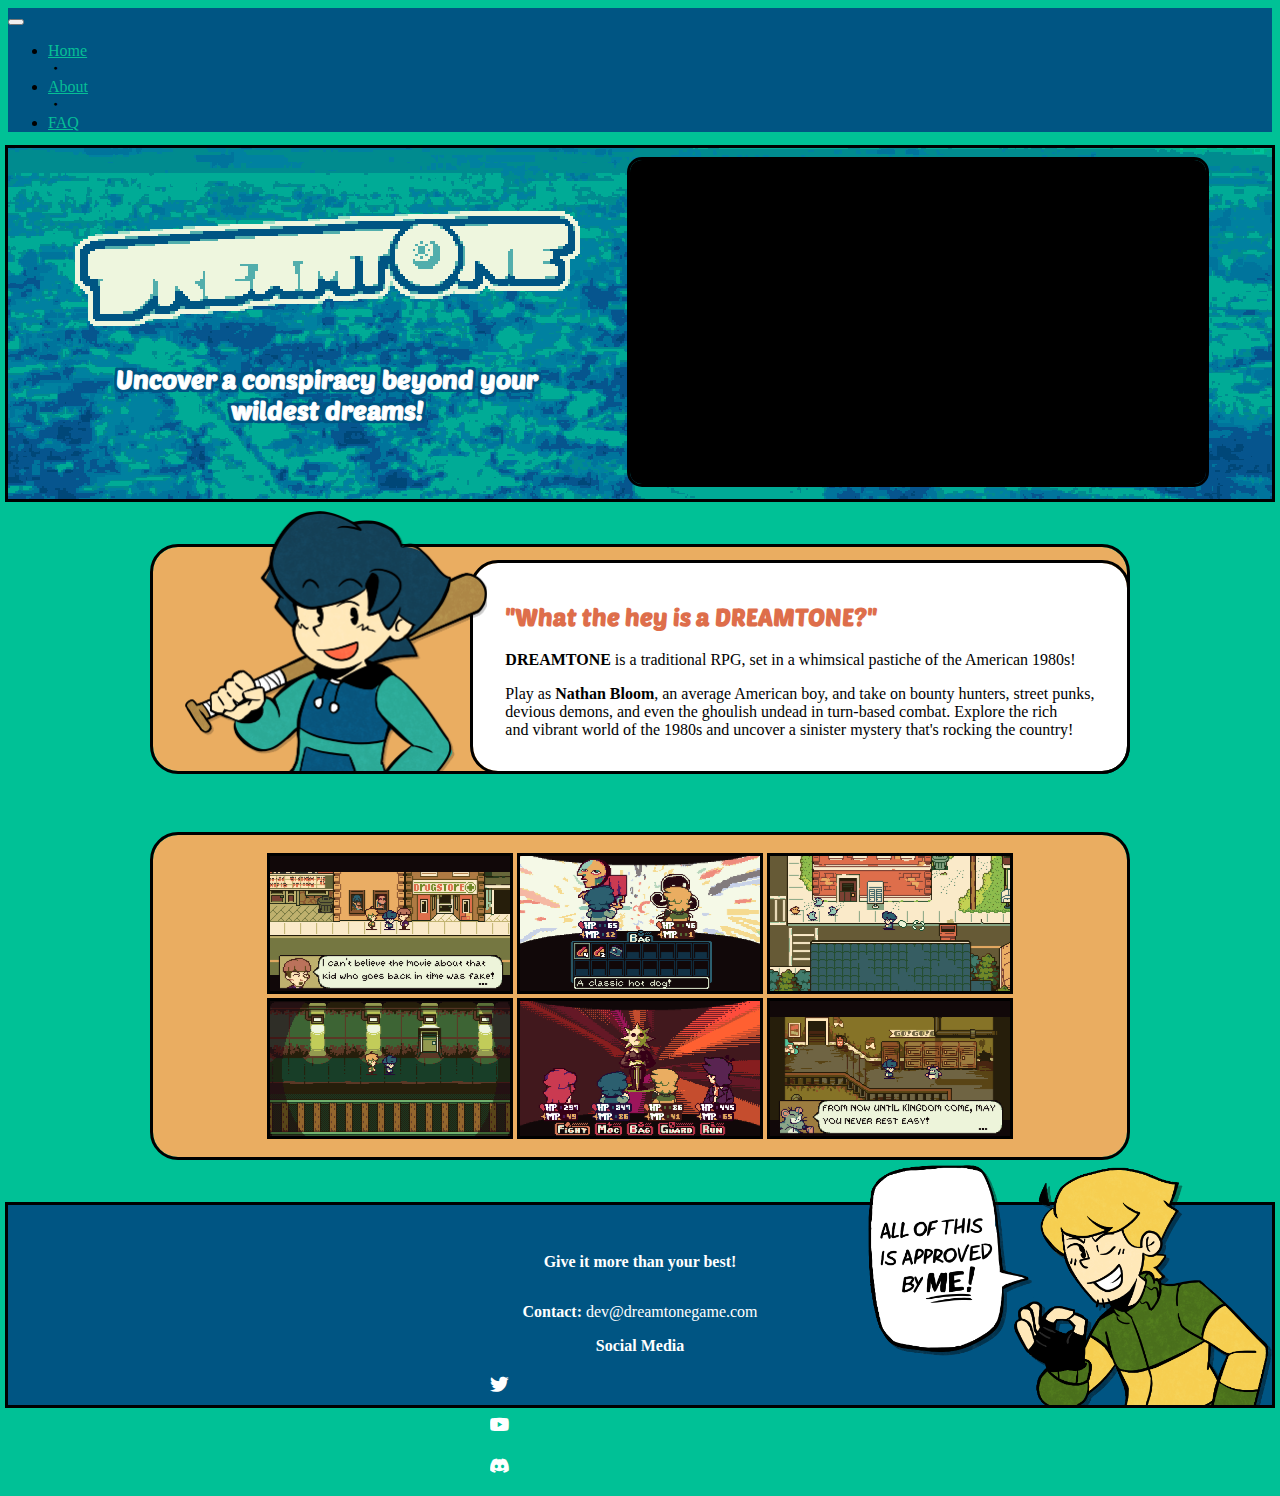
==== index.html @ 6e0d4afc "email" ====
<!DOCTYPE html>
<html lang="en">
   <head>
      <meta charset="UTF-8">
      <meta name="viewport" content="width=device-width, initial-scale=1.0">
      <title>DREAMTONE</title>
      <link rel="preload" href="./Resources/Assets/background.png" as="image">
      <link rel="icon" href="./favicon.ico" type="image/x-icon">
      <link href="https://cdn.jsdelivr.net/npm/bootstrap@5.1.3/dist/css/bootstrap.min.css" rel="stylesheet" integrity="sha384-1BmE4kWBq78iYhFldvKuhfTAU6auU8tT94WrHftjDbrCEXSU1oBoqyl2QvZ6jIW3" crossorigin="anonymous">
      <script src="https://cdn.jsdelivr.net/npm/bootstrap@5.1.3/dist/js/bootstrap.bundle.min.js" integrity="sha384-ka7Sk0Gln4gmtz2MlQnikT1wXgYsOg+OMhuP+IlRH9sENBO0LRn5q+8nbTov4+1p" crossorigin="anonymous"></script>
      <link rel="stylesheet" href="https://cdn.jsdelivr.net/npm/bootstrap-icons@1.10.5/font/bootstrap-icons.css">
      <link rel="stylesheet" href="./style.css">
      <script type="text/javascript" src="https://livejs.com/live.js"></script>
      <script src="https://code.jquery.com/jquery-3.5.1.min.js"></script>
      <script src="https://cdn.jsdelivr.net/npm/@popperjs/core@2.5.4/dist/umd/popper.min.js"></script>
      <script src="https://stackpath.bootstrapcdn.com/bootstrap/4.5.2/js/bootstrap.min.js"></script>
      <script>
         const texts = [
            "<b>Give it more than your best!<b>",
         "<b>Sometimes, the best answer is no answer!<b>",
         "<b>Look both ways before crossing your mom!<b>",
         "<b>Don't stay up too late, you'll get <a href='https://twitter.com/HYPERSOMNIAGame'>Hypersomnia</a><b>",
         "<b>Have you heard Rockstop's new album?<b>",
         "<b>In the middle of Knowhere.<b>",
         "<b>Somewhere in the distance...<b>",
         "<b>Don't forget to turn your feelings on!<b>",
         "<b>Parallel park into the future!<b>",
         "<b>Ottawa!<b>",
         "<b>Go the distance!<b>",
         "<b>All good devils hide in plain sight.",
         "<b>Ideas for only a penny a pop!",
         "<b>Eden is a shopping mall in Michigan.",
         "<b>Sisyphus ain't got nothing on us!",
         "<b>Beware the tales of the old world!"
         ];

         function pickRandomText() {
         	const randomIndex = Math.floor(Math.random() * texts.length);
         	const randomText = texts[randomIndex];
         	document.getElementById("replaceableText").innerHTML = randomText;
         }

         window.onload = pickRandomText;



          $(document).ready(function () {
              var stickyNavbar = $('#stickyNavbar');
              var stickyOffset = 440

             $(window).scroll(function () {
                if ($(window).scrollTop() > stickyOffset) {
                  stickyNavbar.addClass('visible');
                } else {
                  stickyNavbar.removeClass('visible');
                }

              });
            });
      </script>
   </head>
   <body>
      <main>
         <nav class="navbar navbar-dark navbar-expand-md shadow">
            <div class="container-md">
               <button class="navbar-toggler active" type="button" data-bs-toggle="collapse" data-bs-target="#navbarTogglerDemo03" aria-controls="navbarTogglerDemo03" aria-expanded="false" aria-label="Toggle navigation">
               <span class="navbar-toggler-icon"></span>
               </button>
               <div class="collapse navbar-collapse" id="navbarTogglerDemo03">
                  <ul class="navbar-nav ms-auto fs-5">
                     <li class="nav-item">
                        <a class="nav-link active" aria-current="page" href="#">Home</a>
                     </li>
                     <span class="d-none d-md-block navbar-text text-white">
                     <i class="bi bi-dot"></i>
                     </span>
                     <li class="nav-item">
                        <a class="nav-link" href="./about.html">About</a>
                     </li>
                     <span class="d-none d-md-block navbar-text text-white" >
                     <i class="bi bi-dot"></i>
                     </span>
                     <li class="nav-item">
                        <a class="nav-link" href="./faq.html">FAQ</a>
                     </li>
                  </ul>
               </div>
            </div>
         </nav>
         <nav class="navbarSticky navbar-dark navbar-expand-md shadow" id="stickyNavbar">
            <div class="container-md">
               <button class="navbar-toggler active" type="button" data-bs-toggle="collapse" data-bs-target="#navbarTogglerDemo03" aria-controls="navbarTogglerDemo03" aria-expanded="false" aria-label="Toggle navigation">
               <span class="navbar-toggler-icon"></span>
               </button>
               <div class="collapse navbar-collapse" id="navbarTogglerDemo03">
                  <a class="navbar-brand" href="#"><img src="./Resources/Assets/logo.png"></img></a>
                  <ul class="navbar-nav ms-auto fs-5">
                     <li class="nav-item">
                        <a class="nav-link active" aria-current="page" href="#">Home</a>
                     </li>
                     <span class="d-none d-md-block navbar-text text-white">
                     <i class="bi bi-dot"></i>
                     </span>
                     <li class="nav-item">
                        <a class="nav-link" href="./about.html">About</a>
                     </li>
                     <span class="d-none d-md-block navbar-text text-white" >
                     <i class="bi bi-dot"></i>
                     </span>
                     <li class="nav-item">
                        <a class="nav-link" href="./about.html">FAQ</a>
                     </li>
                  </ul>
               </div>
            </div>
         </nav>
         <div class="HomeBar">
            <div class="HomeLogoColumn">
               <div><img class="fadein delay0" src="./Resources/Assets/logo.png"</img></div>
               <div>
                  <center>
                     <p class="fadein delay1">Uncover a conspiracy beyond your<br>wildest dreams!</p>
                  </center>
               </div>
            </div>
            <div><iframe class="fadein delay2" src="https://www.youtube.com/embed/rbV3lJjjML8" title="DREAMTONE | MOTHER Direct 2024 Trailer" frameborder="0" allow="accelerometer; autoplay; clipboard-write; encrypted-media; gyroscope; picture-in-picture; web-share" referrerpolicy="strict-origin-when-cross-origin" allowfullscreen></iframe></div>
         </div>
         <div class="infoboxcenterfkery">
            <div class="infobox">
               <img src="./Resources/Assets/NathanAbout.png"</img>
               <div class="about">
                  <h2>"What the hey is a DREAMTONE?"</h2>
                  <p><b>DREAMTONE</b> is a traditional RPG, set in a whimsical pastiche of the American 1980s!<br></p>
                  <p>Play as <b>Nathan Bloom</b>, an average American boy, and take on bounty hunters, street punks,<br> devious demons, and even the ghoulish undead in turn-based combat. Explore the rich<br>and vibrant world of the 1980s and uncover a sinister mystery that's rocking the country!</p>
               </div>
            </div>
         </div>
         <div class="infoboxcenterfkery">
         <div class="galleryBox">
            <div class="galleryGrid">
               <div class="screenshot"><img src="./Resources/Assets/Screenshots/screen2.png" class="grid-image"</img></div>
               <div class="screenshot"><img src="./Resources/Assets/Screenshots/screen5.png" class="grid-image"</img></div>
               <div class="screenshot"><img src="./Resources/Assets/Screenshots/screen1.png" class="grid-image"</img></div>
               <div class="screenshot"><img src="./Resources/Assets/Screenshots/screen6.png" class="grid-image"</img></div>
               <div class="screenshot"><img src="./Resources/Assets/Screenshots/screen4.png" class="grid-image"</img></div>
               <div class="screenshot"><img src="./Resources/Assets/Screenshots/screen3.png" class="grid-image"</img></div>
            </div>
         </div>
      </main>
      <footer id="footer">
         <div class="neilContainer">
            <img src="./Resources/Assets/About/approved.png" class="neil">
            <div class="footerText">
               <p style="padding-bottom: 1rem;" id="replaceableText"></p>
			   
			   <center>
			    <p style="padding-bottom: 0;"><b>Contact: </b> dev@dreamtonegame.com</p>
			  </center>
			   
               <center>
                  <p style="padding-bottom: 0;"><b>Social Media</p>
               </center>
               <div class="d-flex justify-content-center" style="overflow: hidden">
                  <div class="d-flex justify-content-center" style="padding-top: 0rem;">
                  </div>
                  <!-- <p class="d-inline-flex gap-4"> -->
                  <!-- <a type="button" href="https://twitter.com/DREAMTONEgame" class="btn btn-primary bi bi-twitter"></a> -->
                  <!-- <a type="button" href="https://www.youtube.com/channel/UCVATFoQAiR01cGVx1tTJIeA" class="btn btn-danger bi bi-youtube"></a> -->
                  <!-- <a type="button" href="https://discord.gg/f56t7p6VY7" class="btn btn-secondary bi bi-discord"></a> -->
                  <!-- </p> -->
                  <h3><a title="Twitter" href="https://twitter.com/DREAMTONEgame" class="nav-link bi bi-twitter" aria-hidden="true"> </a><span class="sr-only"></span></h3>
                  <h3><a title="Youtube" href="https://www.youtube.com/channel/UCVATFoQAiR01cGVx1tTJIeA" class="nav-link bi bi-youtube" aria-hidden="true"> </a><span class="sr-only"></span></h3>
                  <h3><a title="Discord" href="https://discord.gg/f56t7p6VY7" class="nav-link bi bi-discord" aria-hidden="discord"> </a><span class="sr-only"></span></h3>
						
			   </div>
			   
            </div>
      </footer>
      </div>
      <div id="image-modal" class="modal">
      <span class="close">&times;</span>
      <img class="modal-content" id="modal-image">
      <script src="imageViewer.js"></script>
   </body>
</html>
---- style.css ----
@font-face {
    font-family: "Posten"; /*a name to be used later*/
    src: url("./Resources/Fonts/PoetsenOne-Regular.otf"); /*URL to font*/
}

body {
    background-color: #00c196;
    /* background-image: url("./Resources/Assets/vriska.png"); */
}

.body2 {
    background-image: linear-gradient(
        to bottom,
        rgba(0, 193, 150, 0.5),
        rgba(06, 193, 150, 1)
    );
}

* {
    box-sizing: border-box;
}

h1 {
    color: blue;
}

.infoboxcenterfkery {
    display: flex;
    justify-content: center;
    margin-left: 0rem;
}

.infobox {
    position: relative;
    margin-top: 3rem;
    margin-bottom: 1rem;
    background-color: #eaad61;
    display: flex;
    flex-direction: row;
    /* padding-right: -1rem; */
    margin-left: auto;
    margin-right: auto;
    border-radius: 25px;
    width: 77%;
    gap: 50px;
    outline-style: solid;
    outline-color: black;
    outline-width: 0.2rem;
}

.infobox .about {
    background-color: white;
    border-radius: 25px;
    padding-bottom: 1rem;
    margin-inline-start: 320px;
    margin-top: 1rem;
    outline-style: solid;
    outline-color: black;
    outline-width: 0.2rem;
    flex: 1;
    width: 100%;
}

.infobox img {
    width: 302px;
    position: absolute;
    align-self: end;
    transform: translateX(2em);
}

.infobox h2 {
    padding-top: 1.2rem;
    color: #de6e4b;
    padding-left: 2rem;
    font-family: Posten;
}

.infobox p {
    font-size: 1rem;
    padding-left: 2rem;
}

.galleryBox {
    position: relative;
    margin-top: 3rem;
    margin-bottom: 3rem;
    background-color: #eaad61;
    display: flex;
    flex-direction: row;
    /* padding-right: -1rem; */
    margin-left: auto;
    margin-right: auto;
    border-radius: 25px;
    width: 77%;
    gap: 50px;
    outline-style: solid;
    outline-color: black;
    outline-width: 0.2rem;
}

.HomeBar {
    display: flex;
    flex-direction: row;
    justify-content: center;
    background-color: 045490;
    background-image: url("./Resources/Assets/background.png");
    background-attachment: fixed;
    image-rendering: pixelated;
    background-repeat: no-repeat;
    background-size: cover;
    gap: 50px;
    outline-style: solid;
    outline-color: black;
    outline-width: 0.2rem;

    /* margin: auto; */
    /* width: 50%; */
    /* padding: 10px; */
}

.HomeBar iframe {
    border-radius: 12px;
    background-color: black;
    width: 576px;
    height: 324px;
    margin-top: 2%;
    margin-bottom: 2%;
    outline-style: solid;
    outline-color: black;
    outline-width: 0.2rem;
}

@media (max-width: 755px) {
    .navbarSticky img {
        display: none;
    }
}

@media (max-width: 1094px) {
    .image-outside-top-right-4 {
        /* cop */
        right: -100% !important;
        left: 76% !important;
    }

    .image-outside-top-right-2 {
        /* shameful */
        left: -60px !important;
    }
}

@media (max-width: 1180px) {
    /*vertical layout*/
    .HomeBar {
        flex-direction: column;
        align-items: center;
        justify-content: center;
        gap: 0;
        padding-inline: 1rem;
    }

    .HomeLogoColumn {
        padding-top: 4rem !important;
        padding-bottom: 0rem !important;
        max-width: 100%;
    }

    .HomeBar iframe {
        height: unset;
        max-width: 100%;
        aspect-ratio: 16/9;
    }

    .infobox {
        flex-direction: column-reverse;
    }

    .infobox img {
        position: absolute;
        align-self: center;
        transform: translateX(0);
    }

    .infobox .about {
        flex-grow: 1;
        margin-inline-start: 0;
        padding-block-end: 40px;
        margin-block-end: 220px;
    }
}

@media (max-width: 1284px) {
    /*nathan art doesnt become bottomless*/

    .infobox img {
        margin-top: 0rem !important;
    }

    .image-outside-top-right-3 {
        /* enemies */
        z-index: 4;
        right: -60px !important;
        width: 30% !important;
        top: -0% !important;
    }
}

.HomeLogoColumn {
    display: flex;
    flex-direction: column;
    justify-content: end;

    padding-bottom: 3rem;
    padding-top: 0;
}

.HomeLogoColumn p {
    color: white;
    font-family: Posten;

    font-size: 1.6rem;
    text-shadow:
        -0.2rem -0.2rem 0 #005583,
        0 -0.2rem 0 #005583,
        0.2rem -0.2rem 0 #005583,
        0.2rem 0 0 #005583,
        0.2rem 0.2rem 0 #005583,
        0 0.2rem 0 #005583,
        -0.2rem 0.2rem 0 #005583,
        -0.2rem 0 0 #005583;
    -webkit-text-stroke: 1px white;

    /* outline-style: solid;  */
    /* outline-color: #005583;  */
    /* outline-width: 0.2rem;  */
}

.HomeLogoColumn img {
    width: 505px;
    max-width: 100%;
    image-rendering: pixelated;
    padding-bottom: 0.5rem;
}

.navbar {
    background-color: #005583;
    z-index: 1000;
    /* outline-style: solid; */
    /* outline-color: black; */
    /* outline-width: 4px; */
}

.navbarSticky {
    background-color: #005583;
    z-index: 999;
    position: fixed;

    width: 100%;
    top: -100%;

    transition: top 1s ease-in-out;
}

.navbarSticky img {
    display: auto;
    margin-top: auto;
    margin-bottom: auto;
    width: 90%;
}

.navbarSticky.visible {
    top: 0;
}

.galleryGrid {
    margin-left: auto;
    margin-right: auto;
    display: flex;
    justify-content: center;
    flex-wrap: wrap;
    max-width: 60rem;
    padding-top: 1rem;
    padding-bottom: 1rem;
}

.screenshot {
    /* image-rendering: pixelated; */

    width: 250px;
    flex-grow: 0;
    flex-shrink: 0;
    box-sizing: border-box;
    padding: 5px;
    cursor: pointer;
    transition: transform 0.2s;
}

.screenshot img {
    outline-style: solid;
    outline-color: black;
    outline-width: 0.2rem;
    width: 100%;
    height: auto;
    display: block;
}

.screenshot:hover {
    transform: scale(1.05);
}

.fadein {
    animation-iteration-count: 1;
    animation-fill-mode: forwards;
}

.delay0 {
    animation:
        nothing,
        fadeInAnimation 0.5s;
    animation-delay: 0s, 0s;
}

.delay1 {
    animation:
        nothing 0.5s,
        fadeInAnimation 0.5;
    animation-delay: 0s, 0.5s;
}

.delay2 {
    animation:
        nothing 1s,
        fadeInAnimation 0.5;
    animation-delay: 0s, 1s;
}

@media (prefers-reduced-motion) {
    .fadein {
        animation-fill-mode: none;
    }
}

@keyframes nothing {
    0% {
        opacity: 0;
    }
    50% {
        opacity: 0;
        transform: translateY(0.6rem);
    }
}

@keyframes fadeInAnimation {
    0% {
        opacity: 0;
        transform: translateY(0.6rem);
    }
    100% {
        opacity: 1;
        transform: translateY(0);
    }
}

/* ABOUT */

.aboutContainer {
    padding-inline: 20px;
    padding-top: 4rem;
    padding-bottom: 4rem;
    margin-left: auto;
    margin-right: auto;
    display: flex;
    flex-direction: row;

    max-width: 70rem;
    justify-content: center;
    gap: 40px;
}

.aboutColumn {
    max-width: min(500px, 100%);
    display: flex;
    flex-direction: column;
    position: relative;
    padding-bottom: 1rem;
}

.row {
    display: flex;
    flex-direction: column;
    flex: 1;
    max-width: 100%;
    align-self: center;
}

.aboutbox {
    z-index: 2;
    background-color: #eaad61;
    flex-grow: 1;
    position: relative;
    margin-bottom: 10px;

    box-sizing: border-box;

    /* padding-right: -1rem; */
    border-radius: 25px;

    outline-style: solid;
    outline-color: black;
    outline-width: 0.2rem;
}

.longaboutbox {
    z-index: 2;
    flex: 1;
    background-color: #eaad61;
    position: relative;
    margin-bottom: 10px;
    padding-left: 0.8rem;
    padding-right: 0.8rem;

    box-sizing: border-box;

    /* padding-right: -1rem; */
    border-radius: 25px;

    outline-style: solid;
    outline-color: black;
    outline-width: 0.2rem;
}

.aboutbox h2,
.longaboutbox h2 {
    z-index: 3;
    padding-top: 2rem;
    color: black;
    font-family: Posten;
    font-size: 1.8rem;
}

.content {
    position: relative;

    z-index: 2;

    background-color: white;
    border-radius: 25px;
    padding-bottom: 1rem;

    margin-top: 1rem;
    outline-style: solid;
    outline-color: black;
    outline-width: 0.2rem;
    flex: 1;
    width: 100%;
}

.content p {
    padding-left: 2rem;
    padding-top: 1rem;
    padding-right: 2rem;
}

.logo,
.image-outside,
.image-top-left,
.image-top-center {
    position: absolute;
}

.logo {
    top: -50px;
    left: 50%;
    transform: translateX(-50%);
    width: 404px;
    max-width: 100%;
    image-rendering: pixelated;
}

.image-outside-top-right,
.image-outside-top-right-2,
.image-outside-top-right-3 {
    top: -15%;
}

.image-outside-top-right {
    /* bodyguard */
    right: -20px;
    width: 230px;
    top: -0px;
    transform: translateY(calc(-100% + 100px));
}

.image-outside-top-right + h2 {
    font-style: 0.75em;
}

.image-outside-top-right-2 {
    /* shameful */
    left: -60px;
    z-index: 1;
    top: -136px;
    width: 500px;
}

.image-outside-top-right-4 {
    /* cop */
    right: -9% !important;
    z-index: 1;
    top: -7%;
    width: 25%;
}

.image-outside-top-right-3 {
    /* enemies */
    z-index: 4;
    right: -110px;
    width: 40%;
    top: -4%;
}

.image-top-left {
    top: 10px;
    left: 10px;
}

.image-top-center {
    top: 10px;
    left: 50%;
    transform: translateX(-50%);
}

#faq .content p {
    padding-bottom: 0rem;
    text-align: center;
    font-weight: bold;
    font-size: 1.4rem;
}

#box1 .content p {
    padding-bottom: 0rem;
}

#box3 .content .imgcontainer {
    padding: 1.5rem;
}

#box3 .content img {
    outline-style: solid;
    outline-color: black;
    outline-width: 0.2rem;

    width: 100%;
    image-rendering: pixelated;
}

#box3 .content p {
    padding-top: 0;
}

#box1 {
    z-index: 2;
    padding-bottom: 100px;
}

#box2 .container {
    float: left;
    width: 300px;
}
#box2 .container img {
    padding-top: 1.8rem;
    padding-left: 1rem;
}

/* CAST IMAGES */

.cast-grid {
    margin-left: auto;
    margin-right: auto;
    display: grid;
    grid-template-columns: auto auto;
    justify-content: center;
    max-width: 70rem;
    padding-top: 1rem;
}

.flip-container {
    perspective: 1000px;
    padding: 1rem;
}

.flipper {
    padding: 5px;
    display: flex;
    width: 168px;
    height: 200px;
    outline-style: solid;
    outline-color: black;
    outline-width: 0.2rem;
    position: relative;
    transform-style: preserve-3d;
    transition: 0.6s;
}

.flipper:hover {
    cursor: pointer;
}

.flipper.flipped {
    transform: rotateY(180deg);
}

.front,
.back {
    position: absolute;
    top: 0;
    left: 0;
    width: 100%;
    height: 100%;
    backface-visibility: hidden;
    -webkit-backface-visibility: hidden; /* Safari */
}

.front img {
    display: block;
    width: 100%;
    object-fit: cover;
}

.back {
    color: white;
    display: flex;
    justify-content: center;
    transform: rotateY(180deg);
    box-sizing: border-box;
}

.back p {
    /* position: relative; */
    padding-left: 1rem;
    padding-top: 0rem;
    padding-right: 0.8rem;
    /* top: -0.5rem; */
    line-height: 1.2rem;
    text-shadow: black 1px 0 5px;
}

.back h1 {
    padding-top: 0.5rem;
    padding-left: 1rem;
    color: white;
    font-size: 2rem;
    font-family: Posten;
    text-shadow: black 1px 0 10px;
}

#nate .back {
    background-image: url("./Resources/Assets/Portraits/portraitbg1.png");
}

#neil .back {
    max-width: 500px;
    background-image: url("./Resources/Assets/Portraits/portraitbg2.png");
}

#jenny .back {
    background-image: url("./Resources/Assets/Portraits/portraitbg3.png");
}

#darell .back {
    background-image: url("./Resources/Assets/Portraits/portraitbg4.png");
}

.neil {
    position: absolute;
    right: 0px;
    bottom: 0;
    width: max(200px, min(32%, 520px));
}

.footerText {
    position: absolute;
    width: 300px;
    right: max(50% - 150px, 200px);
}

@media (max-width: 1000px) {
    .aboutContainer {
        flex-direction: column;
        align-items: center;
    }
}

@media (max-width: 800px) {
    .neil {
        margin: none;
        width: min(400px);
        position: absolute;
        right: unset;
        top: -210px;
        max-width: 350px;
    }

    .neilContainer {
        display: contents;
    }

    .footerText {
        position: unset;
    }

    main {
        padding-block-end: 200px;
    }

    footer {
        display: flex;
        height: unset !important;
        align-items: center;
        justify-items: end;
        flex-direction: column;
    }

    .aboutColumn {
        min-width: min(90%, 400px);
        max-width: 400px !important;
    }

    .cast-grid {
        grid-template-columns: auto;
    }

    .flipper {
        padding: 5px;
        display: flex;
        outline-style: solid;
        outline-color: black;
        outline-width: 0.2rem;
        position: relative;
        transform-style: preserve-3d;
        transition: 0.6s;
    }

    .longaboutbox {
        width: 100% !important;
    }

    .image-outside-top-right {
        /* bodyguard */
        right: -10px !important;
        width: 200px;
        top: -15px;
    }

    .image-outside-top-right-2 {
        /* shameful */
        left: -40px !important;
        z-index: 1;
        top: -110px;
        width: 400px;
    }

    .image-outside-top-right-4 {
        /* cop */
        right: -100% !important;
        left: 77% !important;
        z-index: 1;
        top: -3%;
        width: 24% !important;
    }

    .image-outside-top-right-3 {
        /* enemies */
        z-index: 4;
        right: -16px !important;
        width: 34% !important;
        top: -5% !important;
    }

    .aboutbox h2,
    .longaboutbox h2 {
        z-index: 3;
        padding-top: 2rem;
        color: black;
        font-family: Posten;
        font-size: 1.3rem;
    }
}

footer {
    z-index: 3;
    outline-style: solid;
    outline-color: black;
    outline-width: 0.2rem;
    width: 100%;
    height: 200px;
    background-color: #005583;
    padding: 2rem;

    bottom: 0;
    position: relative;
}

footer .nav-link {
    color: white;
}

footer .nav-link:hover {
    color: #06b896;
}

footer p {
    margin-left: 10%;
    margin-right: 10%;
    margin-bottom: 0;
    padding-top: 0rem;
    color: white;
    text-align: center;
}

.modal {
    display: none;
    position: fixed;
    z-index: 1001;
    left: 0;
    top: 0;
    width: 100%;
    height: 100%;
    overflow: auto;
    background-color: rgba(0, 0, 0, 0.9);
    justify-content: center;
    align-items: center;
}

.modal-content {
    max-width: 720px;
    image-rendering: pixelated;
}

.close {
    position: absolute;
    top: 20px;
    right: 35px;
    color: #fff;
    font-size: 40px;
    font-weight: bold;
    transition: 0.3s;
    cursor: pointer;
}

.close:hover,
.close:focus {
    color: #bbb;
    text-decoration: none;
    cursor: pointer;
}

a {
    color: #06bf96;
}
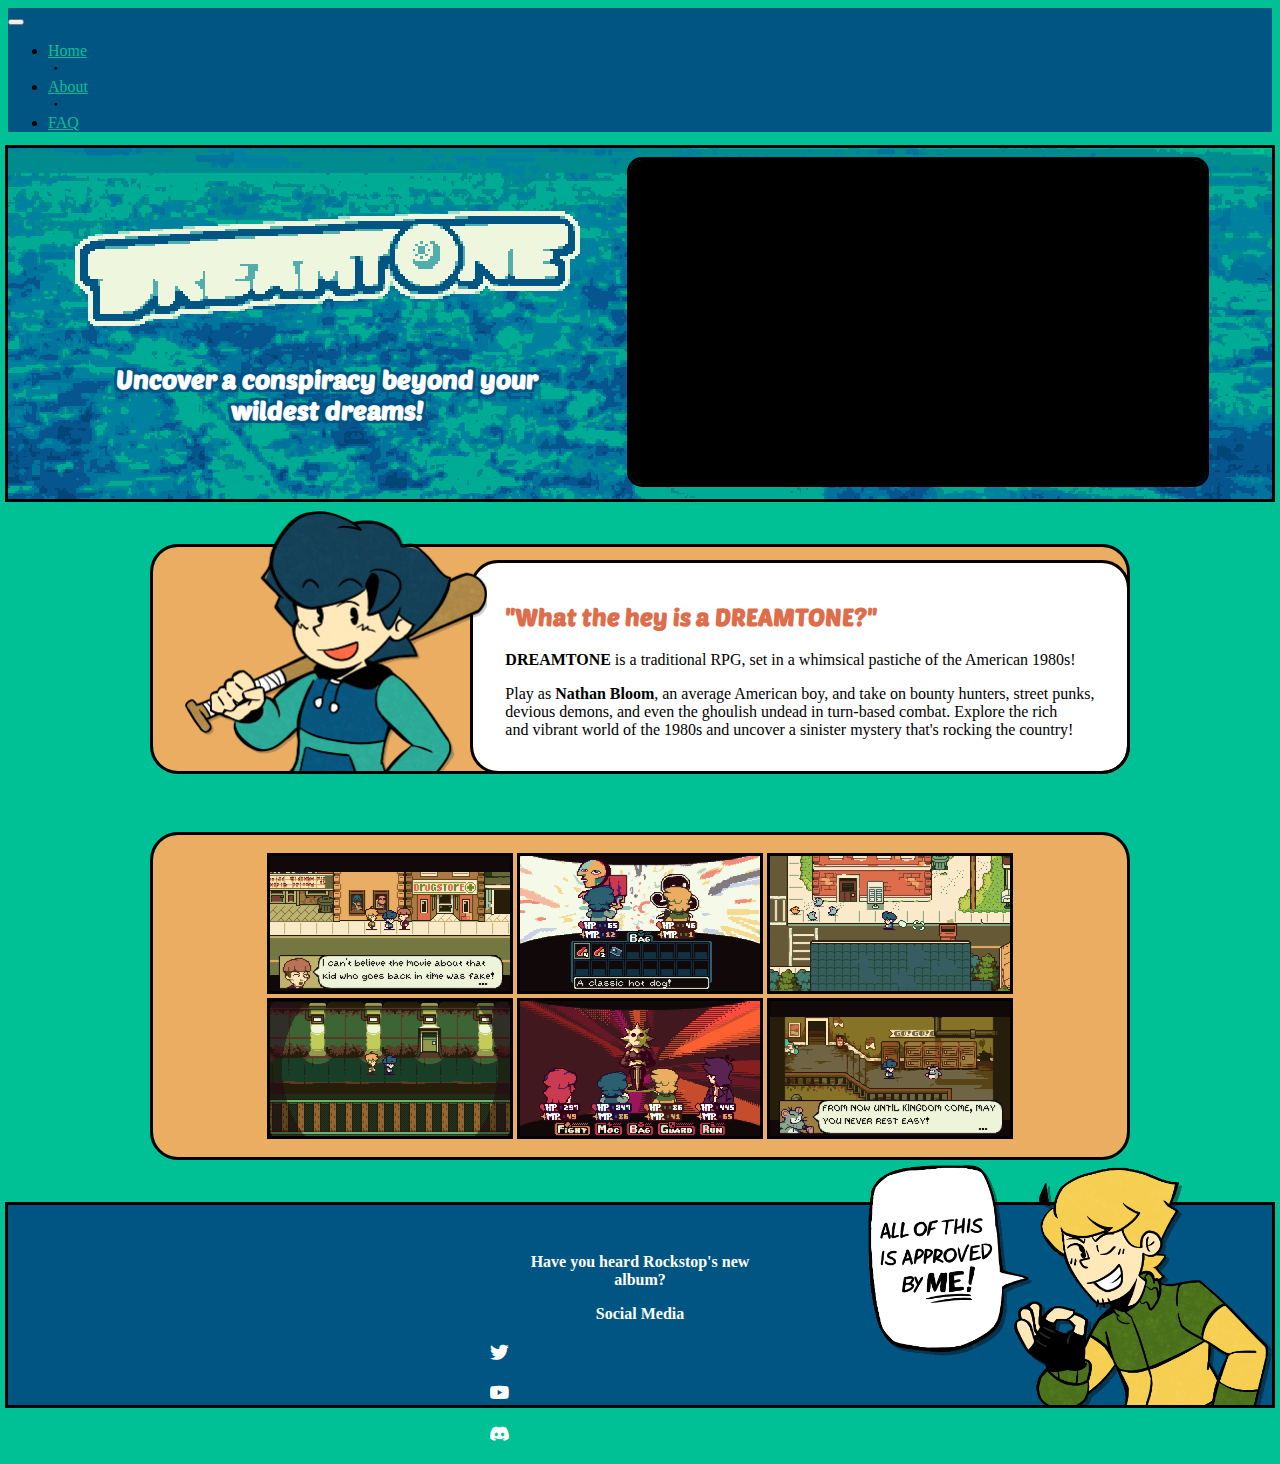
==== commit e350fdc3: "removed email" ====
--- a/index.html
+++ b/index.html
@@ -151,12 +151,7 @@
          <div class="neilContainer">
             <img src="./Resources/Assets/About/approved.png" class="neil">
             <div class="footerText">
-               <p style="padding-bottom: 1rem;" id="replaceableText"></p>
-			   
-			   <center>
-			    <p style="padding-bottom: 0;"><b>Contact: </b> dev@dreamtonegame.com</p>
-			  </center>
-			   
+               <p id="replaceableText"></p>
                <center>
                   <p style="padding-bottom: 0;"><b>Social Media</p>
                </center>
@@ -171,9 +166,7 @@
                   <h3><a title="Twitter" href="https://twitter.com/DREAMTONEgame" class="nav-link bi bi-twitter" aria-hidden="true"> </a><span class="sr-only"></span></h3>
                   <h3><a title="Youtube" href="https://www.youtube.com/channel/UCVATFoQAiR01cGVx1tTJIeA" class="nav-link bi bi-youtube" aria-hidden="true"> </a><span class="sr-only"></span></h3>
                   <h3><a title="Discord" href="https://discord.gg/f56t7p6VY7" class="nav-link bi bi-discord" aria-hidden="discord"> </a><span class="sr-only"></span></h3>
-						
-			   </div>
-			   
+               </div>
             </div>
       </footer>
       </div>
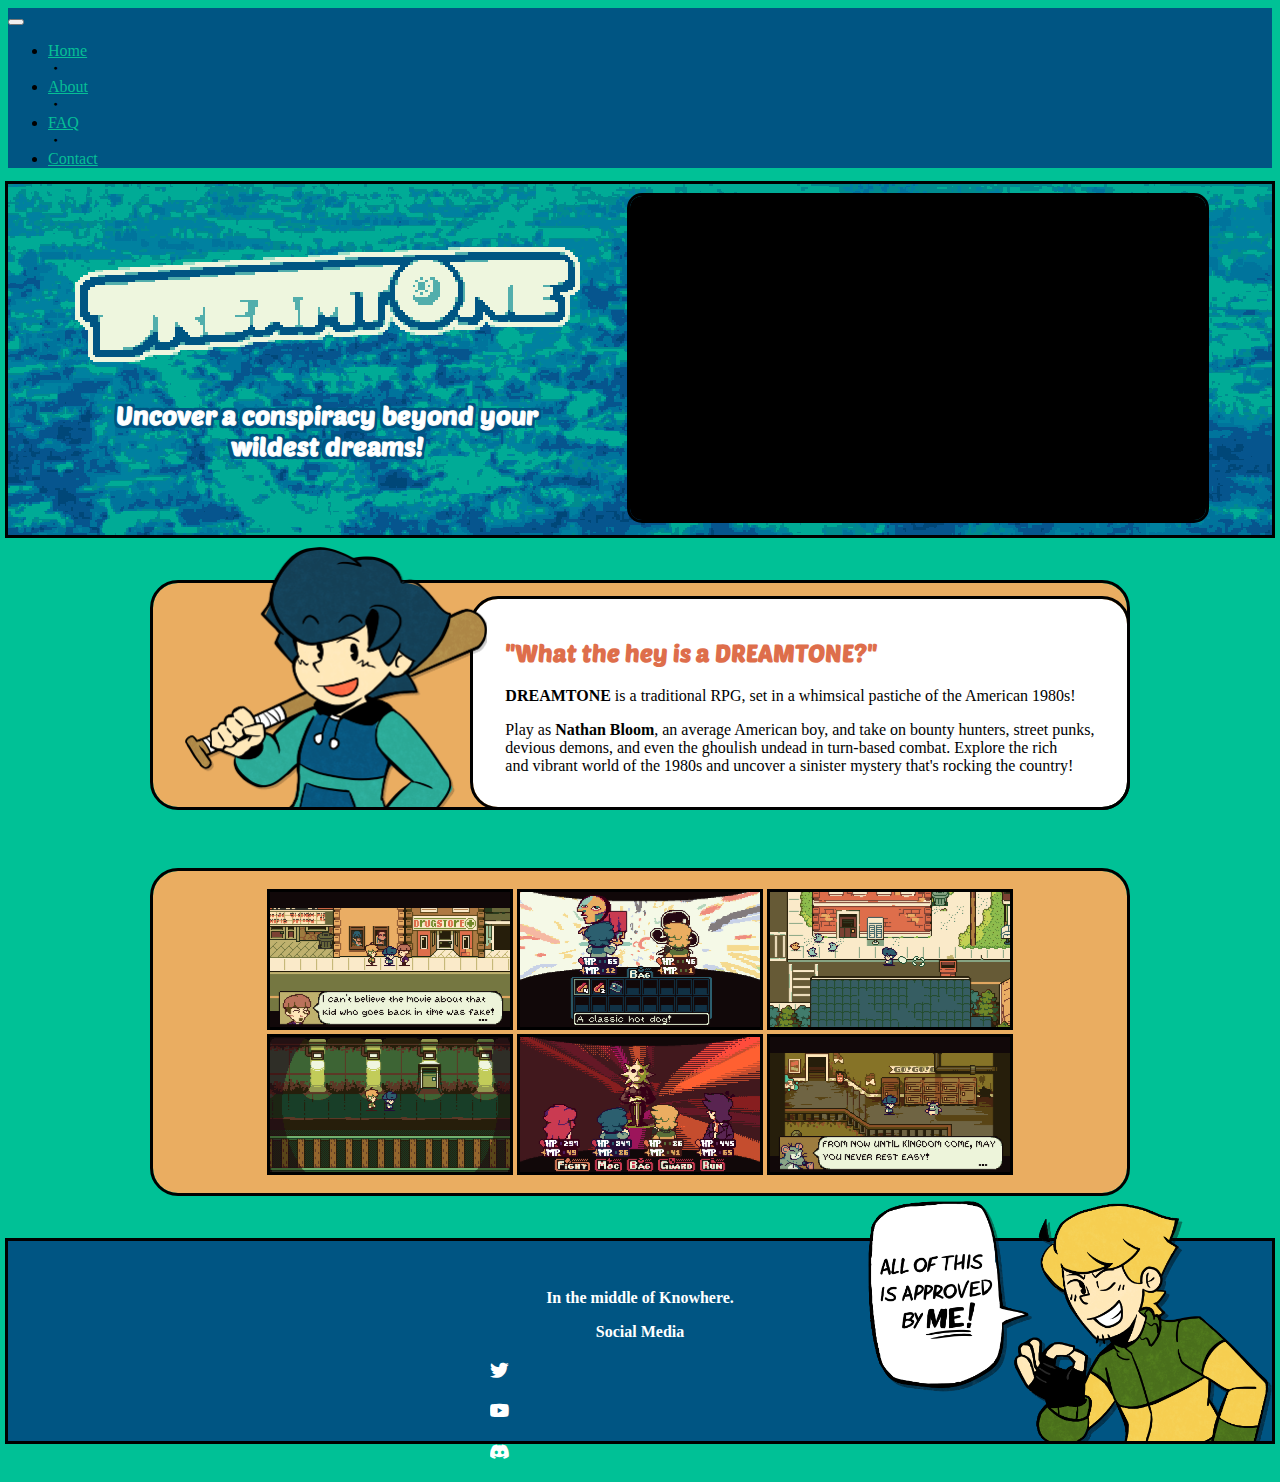
==== commit ca30a6f5: "contact" ====
--- a/index.html
+++ b/index.html
@@ -83,6 +83,12 @@
                      <li class="nav-item">
                         <a class="nav-link" href="./faq.html">FAQ</a>
                      </li>
+					  <span class="d-none d-md-block navbar-text text-white">
+                        <i class="bi bi-dot"></i>
+                        </span>
+                        <li class="nav-item">
+                           <a class="nav-link" href="./contact.html">Contact</a>
+                        </li>
                   </ul>
                </div>
             </div>
@@ -110,6 +116,12 @@
                      <li class="nav-item">
                         <a class="nav-link" href="./about.html">FAQ</a>
                      </li>
+					  <span class="d-none d-md-block navbar-text text-white">
+                        <i class="bi bi-dot"></i>
+                        </span>
+                        <li class="nav-item">
+                           <a class="nav-link" href="./contact.html">Contact</a>
+                        </li>
                   </ul>
                </div>
             </div>
--- a/style.css
+++ b/style.css
@@ -536,6 +536,7 @@
     font-weight: bold;
     font-size: 1.4rem;
 }
+
 
 #box1 .content p {
     padding-bottom: 0rem;
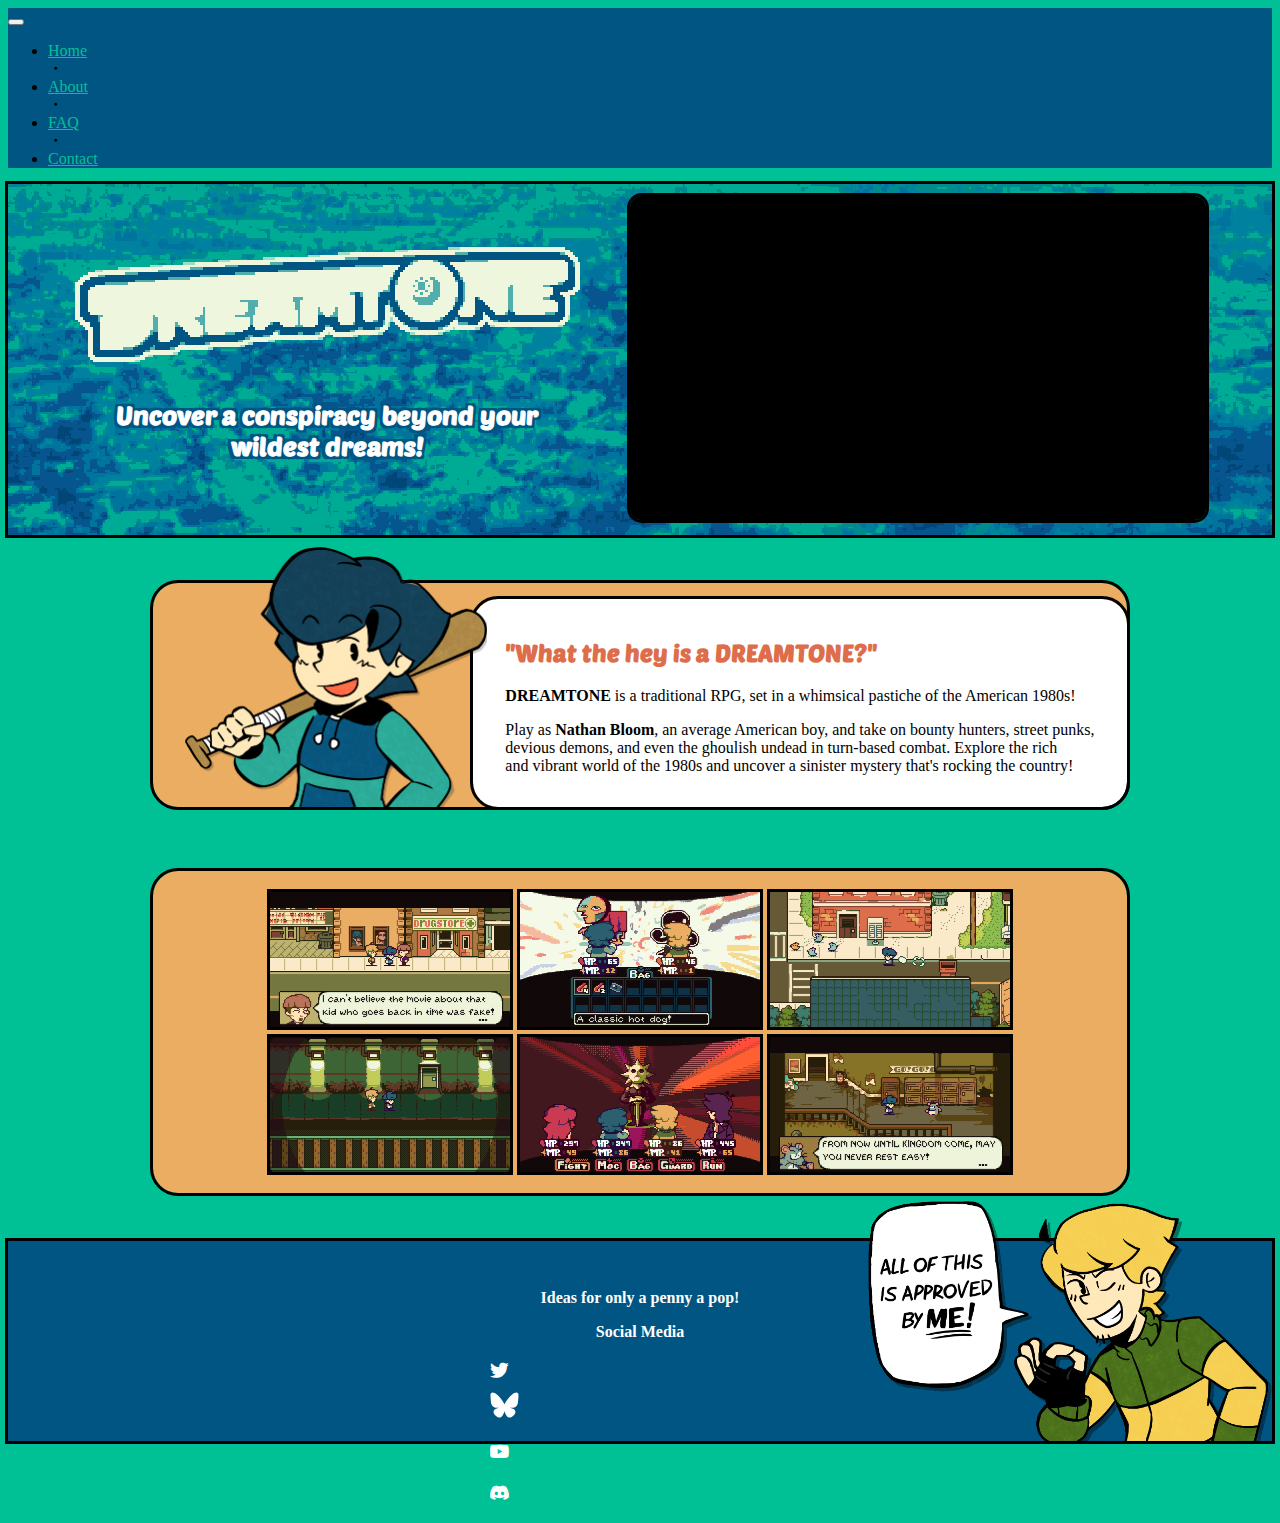
==== commit 02ff72c4: "bluesky and embed stuff" ====
--- a/index.html
+++ b/index.html
@@ -4,6 +4,13 @@
       <meta charset="UTF-8">
       <meta name="viewport" content="width=device-width, initial-scale=1.0">
       <title>DREAMTONE</title>
+	  <meta content="DREAMTONE" property="og:title" />
+		<meta content="A traditional RPG, set in a whimsical pastiche of the American 1980s!" property="og:description" />
+		<meta content="https://dreamtonegame.com" property="og:url" />
+		<meta content="https://dreamtonegame.com" property="og:image" />
+		<meta content="#005583" data-react-helmet="true" name="theme-color" />
+		<meta name="twitter:card" content="./Resources/Assets/logo.png">
+		
       <link rel="preload" href="./Resources/Assets/background.png" as="image">
       <link rel="icon" href="./favicon.ico" type="image/x-icon">
       <link href="https://cdn.jsdelivr.net/npm/bootstrap@5.1.3/dist/css/bootstrap.min.css" rel="stylesheet" integrity="sha384-1BmE4kWBq78iYhFldvKuhfTAU6auU8tT94WrHftjDbrCEXSU1oBoqyl2QvZ6jIW3" crossorigin="anonymous">
@@ -176,6 +183,7 @@
                   <!-- <a type="button" href="https://discord.gg/f56t7p6VY7" class="btn btn-secondary bi bi-discord"></a> -->
                   <!-- </p> -->
                   <h3><a title="Twitter" href="https://twitter.com/DREAMTONEgame" class="nav-link bi bi-twitter" aria-hidden="true"> </a><span class="sr-only"></span></h3>
+                  <h3><a title="Bluesky" href="https://bsky.app/profile/dreamtonegame.com" aria-hidden="true" class="nav-link"><img src="./Resources/Assets/bluesky-1.svg" style="width:1.8rem; margin-top:-0.5rem"></a><span class="sr-only"></span></h3>
                   <h3><a title="Youtube" href="https://www.youtube.com/channel/UCVATFoQAiR01cGVx1tTJIeA" class="nav-link bi bi-youtube" aria-hidden="true"> </a><span class="sr-only"></span></h3>
                   <h3><a title="Discord" href="https://discord.gg/f56t7p6VY7" class="nav-link bi bi-discord" aria-hidden="discord"> </a><span class="sr-only"></span></h3>
                </div>
--- a/style.css
+++ b/style.css
@@ -537,6 +537,11 @@
     font-size: 1.4rem;
 }
 
+#contact .content p {
+    font-weight: bold;
+    font-size: 1.4rem;
+}
+
 
 #box1 .content p {
     padding-bottom: 0rem;
@@ -808,6 +813,7 @@
 
 footer .nav-link:hover {
     color: #06b896;
+	filter: invert(49%) sepia(96%) saturate(1157%) hue-rotate(130deg) brightness(92%) contrast(95%);
 }
 
 footer p {
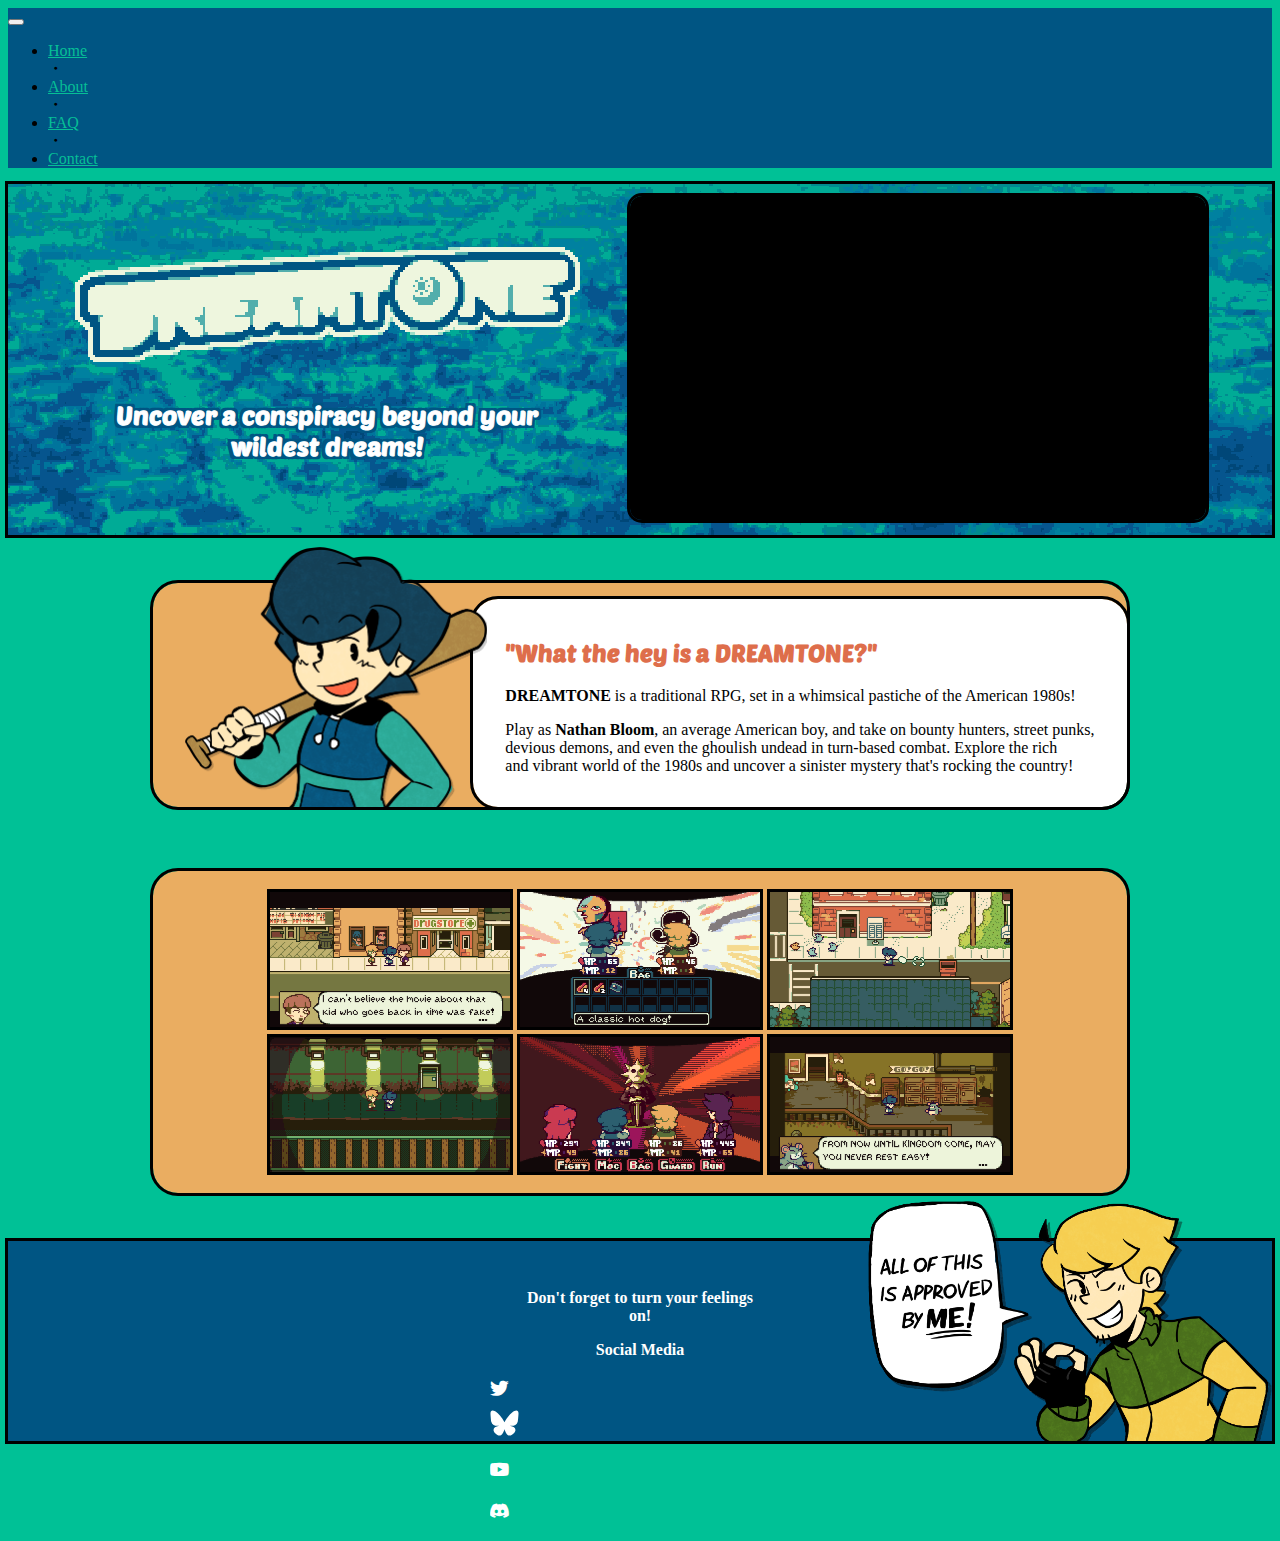
==== commit 9cea0621: "embed update 1" ====
--- a/index.html
+++ b/index.html
@@ -7,9 +7,9 @@
 	  <meta content="DREAMTONE" property="og:title" />
 		<meta content="A traditional RPG, set in a whimsical pastiche of the American 1980s!" property="og:description" />
 		<meta content="https://dreamtonegame.com" property="og:url" />
-		<meta content="https://dreamtonegame.com" property="og:image" />
+		<meta content="https://dreamtonegame.com/Resources/Assets/logo.png" property="og:image" />
 		<meta content="#005583" data-react-helmet="true" name="theme-color" />
-		<meta name="twitter:card" content="./Resources/Assets/logo.png">
+		<meta name="twitter:card" content="https://dreamtonegame.com/Resources/Assets/logo.png">
 		
       <link rel="preload" href="./Resources/Assets/background.png" as="image">
       <link rel="icon" href="./favicon.ico" type="image/x-icon">
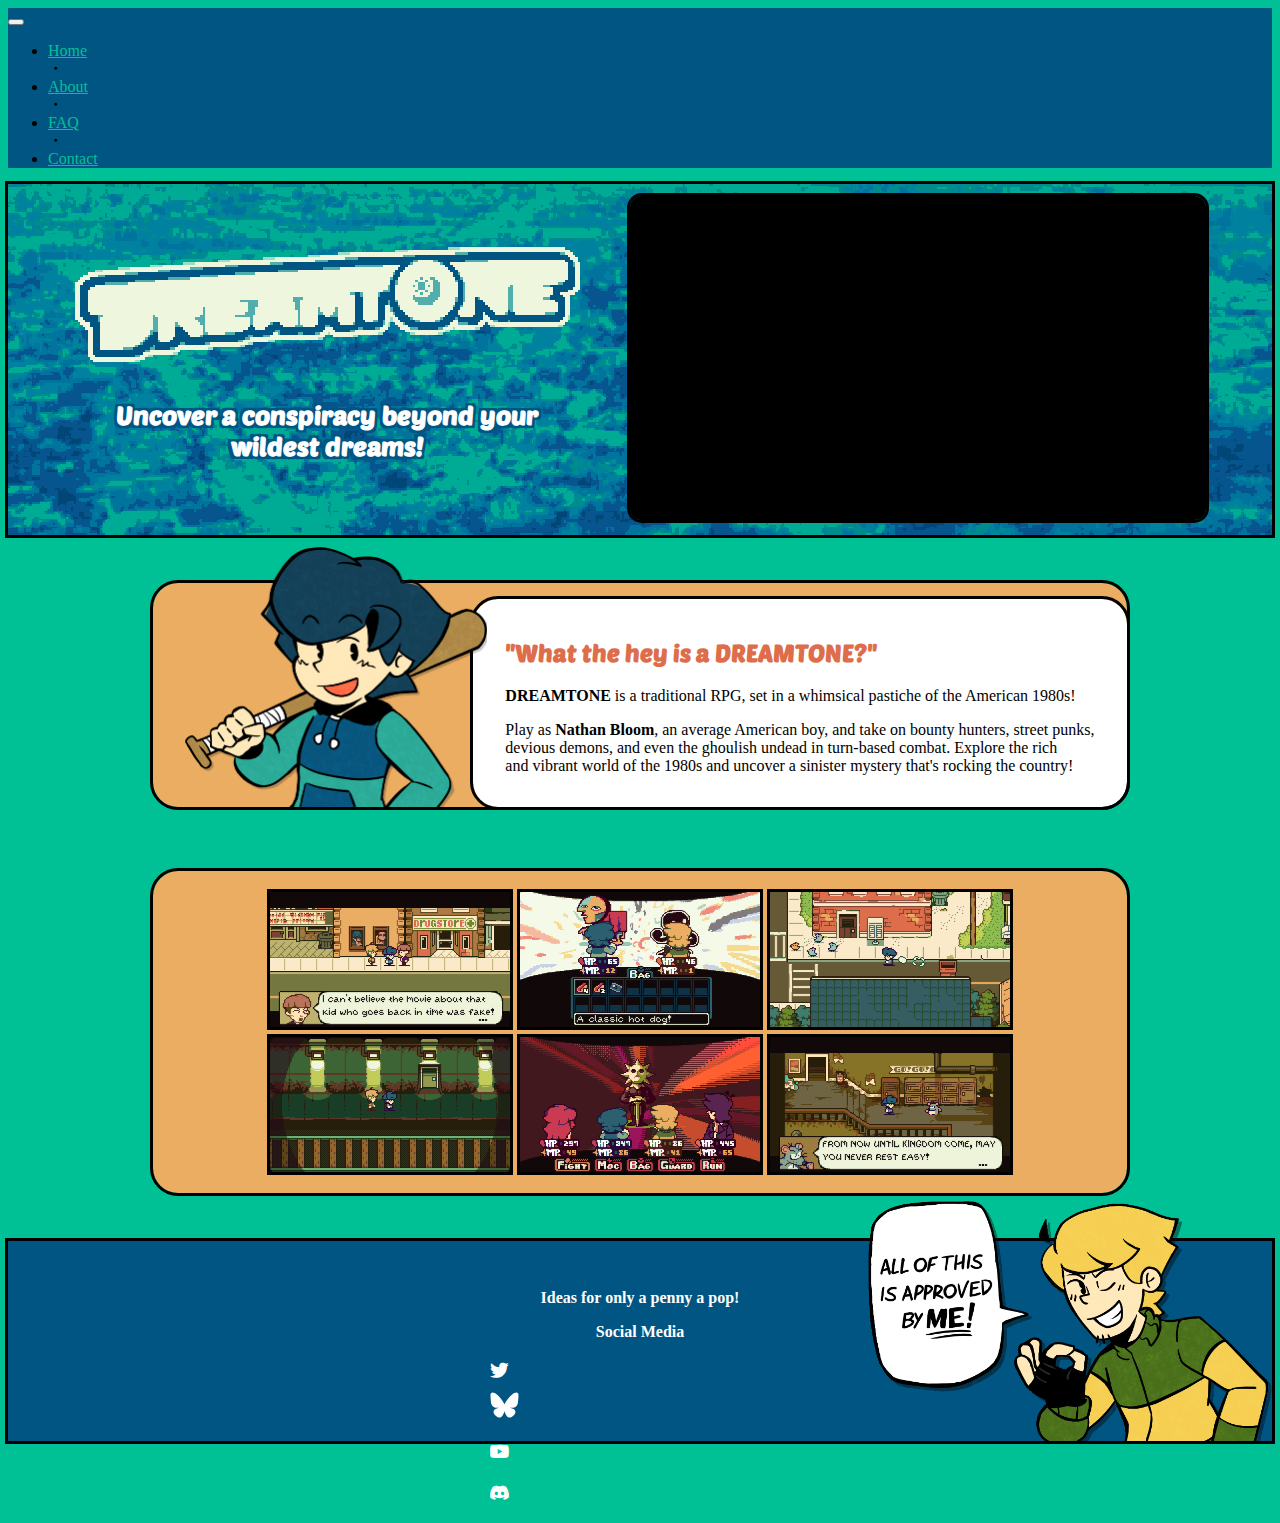
==== commit 77c0ffed: "embed update 2" ====
--- a/index.html
+++ b/index.html
@@ -7,9 +7,9 @@
 	  <meta content="DREAMTONE" property="og:title" />
 		<meta content="A traditional RPG, set in a whimsical pastiche of the American 1980s!" property="og:description" />
 		<meta content="https://dreamtonegame.com" property="og:url" />
-		<meta content="https://dreamtonegame.com/Resources/Assets/logo.png" property="og:image" />
+		
 		<meta content="#005583" data-react-helmet="true" name="theme-color" />
-		<meta name="twitter:card" content="https://dreamtonegame.com/Resources/Assets/logo.png">
+		<meta name="og:image" itemprop="image" content="./Resources/Assets/logo.png">
 		
       <link rel="preload" href="./Resources/Assets/background.png" as="image">
       <link rel="icon" href="./favicon.ico" type="image/x-icon">
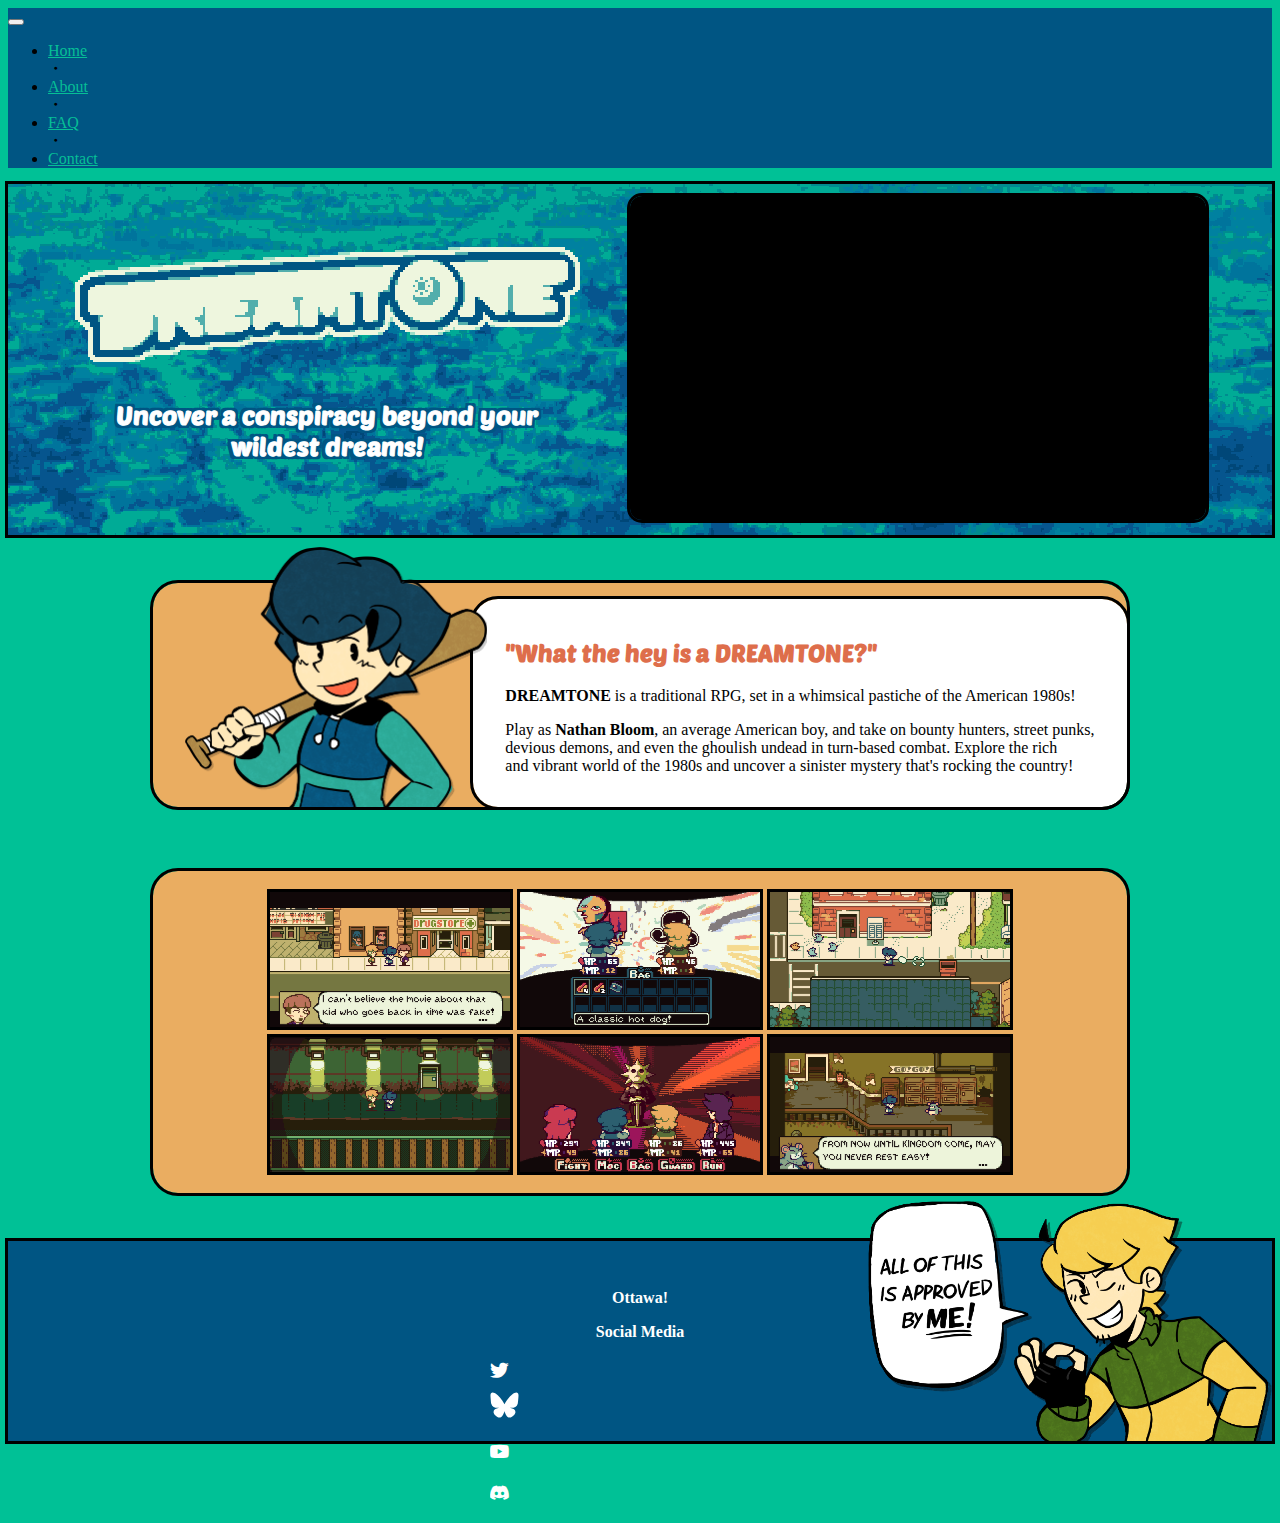
==== commit a03398a3: "embed" ====
--- a/index.html
+++ b/index.html
@@ -4,7 +4,7 @@
       <meta charset="UTF-8">
       <meta name="viewport" content="width=device-width, initial-scale=1.0">
       <title>DREAMTONE</title>
-	  <meta content="DREAMTONE" property="og:title" />
+	  <meta content="DREAMTONE - Home" property="og:title" />
 		<meta content="A traditional RPG, set in a whimsical pastiche of the American 1980s!" property="og:description" />
 		<meta content="https://dreamtonegame.com" property="og:url" />
 		
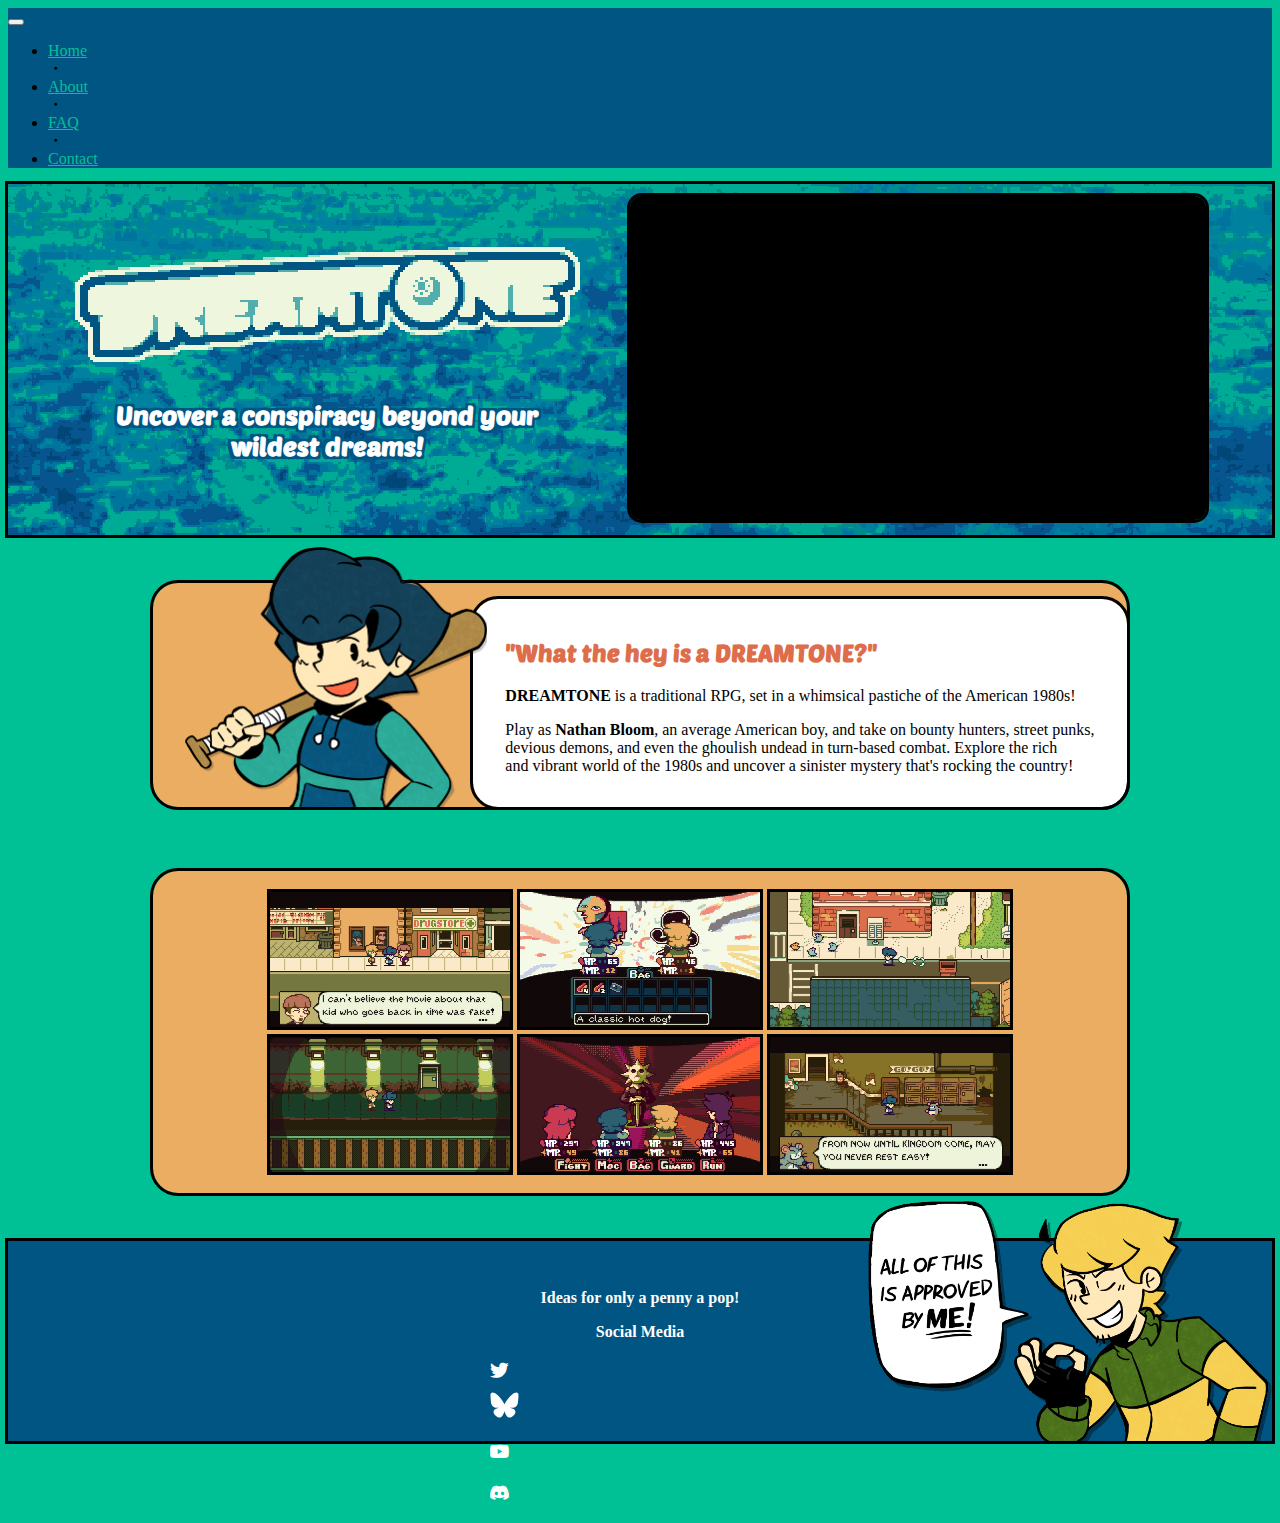
==== commit 04e6acc7: "banner" ====
--- a/index.html
+++ b/index.html
@@ -9,7 +9,8 @@
 		<meta content="https://dreamtonegame.com" property="og:url" />
 		
 		<meta content="#005583" data-react-helmet="true" name="theme-color" />
-		<meta name="og:image" itemprop="image" content="./Resources/Assets/logo.png">
+		<meta content="summary_large_image" name="twitter:card">
+		<meta name="og:image" itemprop="image" content="https://dreamtonegame.com/Resources/Assets/socialBanner.png">
 		
       <link rel="preload" href="./Resources/Assets/background.png" as="image">
       <link rel="icon" href="./favicon.ico" type="image/x-icon">
